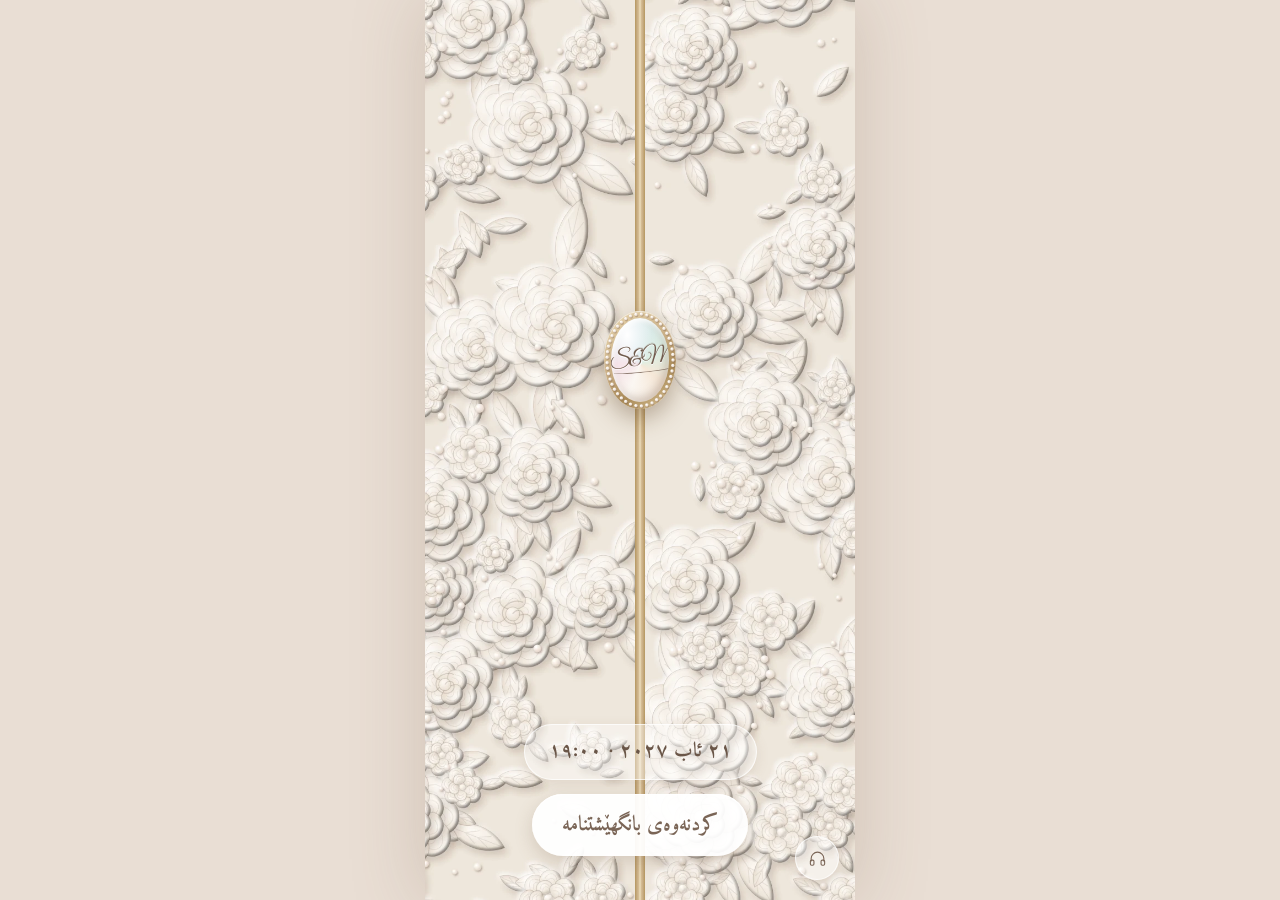
==== docs/index.html @ eb1f18f3 "Add docs/ build for GitHub Pages Co-Authored-By: Claude Sonnet 5.5 <noreply@anthropic.com> Claude-Se" ====
<!doctype html>
<html lang="ckb" dir="rtl">
<head>
<meta charset="utf-8">
<meta name="viewport" content="width=device-width, initial-scale=1, viewport-fit=cover">
<meta name="theme-color" content="#EFE7DC">
<meta name="robots" content="noindex">
<meta property="og:title" content="سیڤان و مەسوا">
<meta property="og:description" content="بانگهێشتنامەی ئاهەنگی هاوسەرگیری">
<meta property="og:type" content="website">
<title>Sivan and Mathwa Wedding</title>
<link rel="preload" href="fonts/amiri-700.woff2" as="font" type="font/woff2" crossorigin>
<link rel="preload" href="img/door-l.webp" as="image">
<link rel="stylesheet" href="style.css">
</head>
<body class="locked">

<!-- ===== Shared SVG defs ===== -->
<svg width="0" height="0" style="position:absolute" aria-hidden="true">
  <defs>
    <!-- Plaster / raised-fabric emboss -->
    <filter id="emboss" x="-12%" y="-12%" width="124%" height="124%" color-interpolation-filters="sRGB">
      <feGaussianBlur in="SourceAlpha" stdDeviation="1.7" result="b"/>
      <feDiffuseLighting in="b" surfaceScale="3" diffuseConstant="1.3" lighting-color="#fff" result="d0"><feDistantLight azimuth="225" elevation="50"/></feDiffuseLighting>
      <feComponentTransfer in="d0" result="d"><feFuncR type="linear" slope=".42" intercept=".6"/><feFuncG type="linear" slope=".42" intercept=".6"/><feFuncB type="linear" slope=".42" intercept=".6"/></feComponentTransfer>
      <feBlend in="SourceGraphic" in2="d" mode="multiply" result="shaded"/>
      <feComposite in="shaded" in2="SourceAlpha" operator="in" result="body"/>
      <feSpecularLighting in="b" surfaceScale="4" specularConstant=".55" specularExponent="28" lighting-color="#fff" result="s"><feDistantLight azimuth="225" elevation="42"/></feSpecularLighting>
      <feComposite in="s" in2="SourceAlpha" operator="in" result="spec"/>
      <feOffset in="SourceAlpha" dx="3" dy="4" result="o1"/><feGaussianBlur in="o1" stdDeviation="3.2" result="o2"/>
      <feFlood flood-color="#785A46" flood-opacity=".24"/><feComposite in2="o2" operator="in" result="shadow"/>
      <feOffset in="SourceAlpha" dx="-2.2" dy="-2.2" result="w1"/><feGaussianBlur in="w1" stdDeviation="2" result="w2"/>
      <feFlood flood-color="#fff" flood-opacity=".85"/><feComposite in2="w2" operator="in" result="glow"/>
      <feMerge><feMergeNode in="glow"/><feMergeNode in="shadow"/><feMergeNode in="body"/><feMergeNode in="spec"/></feMerge>
    </filter>
    <filter id="pshadow" x="-20%" y="-20%" width="140%" height="140%"><feDropShadow dx=".9" dy="1.2" stdDeviation=".9" flood-color="#785A46" flood-opacity=".4"/></filter>
    <radialGradient id="pearl" cx="34%" cy="30%" r="78%"><stop offset="0" stop-color="#fff"/><stop offset=".5" stop-color="#F3EAE1"/><stop offset="1" stop-color="#DCCDC0"/></radialGradient>
    <radialGradient id="petal" cx="38%" cy="30%" r="85%"><stop offset="0" stop-color="#FDFAF6"/><stop offset=".55" stop-color="#F1E9DE"/><stop offset="1" stop-color="#E3D6C8"/></radialGradient>
    <radialGradient id="face" cx="50%" cy="20%" r="90%"><stop offset="0" stop-color="#FBF7F1"/><stop offset="1" stop-color="#F2EADF"/></radialGradient>
  </defs>
</svg>

<!-- ===== Closed lace doors ===== -->
<div id="intro" class="intro" dir="ltr">
  <div class="door left"><img class="door-art" src="img/door-l.webp" alt=""></div>
  <div class="door right"><img class="door-art" src="img/door-r.webp" alt=""></div>
  <div class="intro-ui">
    <button id="seal" class="clasp" aria-label="کردنەوە" data-pearls="oval" data-inset="3" data-r="1.7" data-gap="5.6">
      <span class="clasp-face"><span class="sig" id="sig" dir="ltr"></span></span>
    </button>
    <div class="intro-bottom" dir="rtl">
      <div class="frost" id="introDate"></div>
      <button id="openInvite" class="white-pill"><span data-t="openInvite"></span></button>
    </div>
  </div>
</div>

<button id="muteBtn" class="ctl mute" aria-label="مۆسیقا">
  <svg viewBox="0 0 24 24" width="19" height="19" fill="none" stroke="currentColor" stroke-width="1.4" stroke-linecap="round" stroke-linejoin="round"><path d="M4 15v-3a8 8 0 0 1 16 0v3"/><rect x="3" y="14" width="4.5" height="6.5" rx="1.6"/><rect x="16.5" y="14" width="4.5" height="6.5" rx="1.6"/><path class="slash" d="M3 3l18 18"/></svg>
</button>

<!-- ===== Pages (tabs) ===== -->
<main class="phone" id="pages">

  <!-- 1 · Home -->
  <section class="page" data-page="home">
    <div class="stage">
      <div class="frame-bg" aria-hidden="true"></div>
      <div class="copy hero-copy">
        <p class="kicker seq" style="--i:0" data-t="heroKicker"></p>
        <h1 class="names">
          <span class="n n1" id="name1"></span>
          <em class="amp seq" style="--i:2">&amp;</em>
          <span class="n n2" id="name2"></span>
        </h1>
        <p class="hero-date seq" style="--i:3" id="heroDate"></p>
      </div>
      <img class="corner tl" src="img/corner-tl.webp" alt="" decoding="async">
      <img class="corner br" src="img/corner-br.webp" alt="" decoding="async">
    </div>
  </section>

  <!-- 2 · Date, time, countdown -->
  <section class="page" data-page="when">
    <div class="stage">
      <div class="frame-bg" aria-hidden="true"></div>
      <div class="copy">
        <h2 class="h seq" style="--i:0" data-t="whenTitle"></h2>
        <div class="badges seq" style="--i:1">
          <div class="badge" data-pearls="oval" data-inset="6" data-r="1.9" data-gap="8"><small id="bDayLbl"></small><b id="bDate"></b></div>
          <div class="badge" data-pearls="oval" data-inset="6" data-r="1.9" data-gap="8"><small data-t="time"></small><b id="bTime"></b></div>
        </div>
        <p class="accent seq" style="--i:2" data-t="countLine"></p>
        <div class="count seq" style="--i:3" dir="rtl">
          <div class="cell" data-pearls="oval" data-inset="6" data-r="1.7" data-gap="7.6"><b id="cd-d">٠٠</b><small data-t="days"></small></div>
          <div class="cell" data-pearls="oval" data-inset="6" data-r="1.7" data-gap="7.6"><b id="cd-h">٠٠</b><small data-t="hours"></small></div>
          <div class="cell" data-pearls="oval" data-inset="6" data-r="1.7" data-gap="7.6"><b id="cd-m">٠٠</b><small data-t="minutes"></small></div>
          <div class="cell" data-pearls="oval" data-inset="6" data-r="1.7" data-gap="7.6"><b id="cd-s">٠٠</b><small data-t="seconds"></small></div>
        </div>
      </div>
      <img class="corner tl" src="img/corner-tl.webp" alt="" decoding="async">
      <img class="corner br" src="img/corner-br.webp" alt="" decoding="async">
    </div>
  </section>

  <!-- 3 · Venue + map image -->
  <section class="page" data-page="where">
    <div class="stage">
      <div class="frame-bg" aria-hidden="true"></div>
      <div class="copy">
        <h2 class="h seq" style="--i:0" data-t="venueTitle"></h2>
        <div class="map seq" style="--i:1" id="map">
          <!-- Original map illustration (shown when no live Google map is configured) -->
          <svg class="map-art" viewBox="0 0 320 230" preserveAspectRatio="xMidYMid slice" aria-hidden="true">
            <rect width="320" height="230" fill="#EDE5D8"/>
            <path d="M-10 150C60 120 90 190 170 160S280 90 340 120V240H-10Z" fill="#D5E3E6"/>
            <path d="M-10 150C60 120 90 190 170 160S280 90 340 120" fill="none" stroke="#fff" stroke-width="3" opacity=".7"/>
            <rect x="20" y="18" width="70" height="44" rx="8" fill="#DCE3CD"/><rect x="214" y="22" width="84" height="52" rx="8" fill="#DCE3CD"/>
            <g fill="#E4D8C8"><rect x="104" y="16" width="38" height="30" rx="5"/><rect x="152" y="16" width="46" height="30" rx="5"/><rect x="104" y="62" width="38" height="34" rx="5"/><rect x="152" y="62" width="46" height="34" rx="5"/><rect x="20" y="76" width="70" height="30" rx="5"/><rect x="214" y="90" width="38" height="30" rx="5"/><rect x="262" y="90" width="36" height="30" rx="5"/></g>
            <g fill="none" stroke="#fff" stroke-linecap="round"><path d="M0 68H320M0 110H320" stroke-width="7"/><path d="M96 0V230M204 0V230" stroke-width="7"/><path d="M0 40H320M150 0V160" stroke-width="3.5"/></g>
            <path d="M0 110H320M96 0V230" fill="none" stroke="#C9AE85" stroke-width="1.2" stroke-dasharray="1 5" stroke-linecap="round"/>
            <g transform="translate(150 98)"><ellipse cx="0" cy="22" rx="11" ry="4" fill="#785A46" opacity=".25"/><path d="M0 22C-14 4 -18 -2 -18 -10A18 18 0 0 1 18 -10C18 -2 14 4 0 22Z" fill="#C9AE85"/><circle cx="0" cy="-10" r="8.5" fill="url(#pearl)"/></g>
          </svg>
          <iframe id="mapFrame" title="map" loading="lazy" referrerpolicy="no-referrer-when-downgrade" hidden></iframe>
          <a class="map-hit" id="mapHit" target="_blank" rel="noopener" aria-label="Google Maps"><span data-t="mapTap"></span></a>
        </div>
        <p class="venue-name seq" style="--i:2" id="vName"></p>
        <p class="accent seq" style="--i:2" id="vAddress"></p>
        <a id="directions" class="pill seq" style="--i:3" target="_blank" rel="noopener"><span data-t="directions"></span></a>
      </div>
      <img class="corner tl" src="img/corner-tl.webp" alt="" decoding="async">
      <img class="corner br" src="img/corner-br.webp" alt="" decoding="async">
    </div>
  </section>

  <!-- 4 · Program + ending -->
  <section class="page" data-page="thanks">
    <div class="stage">
      <div class="frame-bg" aria-hidden="true"></div>
      <div class="copy">
        <h2 class="h welcome seq" style="--i:0" data-t="welcomeTitle"></h2>
        <img class="orn seq" style="--i:1" src="img/orn.webp" alt="" decoding="async">
        <p class="accent seq" style="--i:2" id="footThanks"></p>
        <h2 class="names ending"><span class="n n1" id="fName1"></span><em class="amp seq" style="--i:3">&amp;</em><span class="n n2" id="fName2"></span></h2>
      </div>
      <img class="corner tl" src="img/corner-tl.webp" alt="" decoding="async">
      <img class="corner br" src="img/corner-br.webp" alt="" decoding="async">
    </div>
  </section>
</main>

<!-- ===== Tab bar + tap tip ===== -->
<div class="hint" id="hint" aria-hidden="true"><span data-t="tapHint"></span><i></i></div>
<nav class="tabs" id="tabs" aria-label="Pages">
  <button id="prevBtn" class="navbtn"><i aria-hidden="true"></i><span data-t="prev"></span></button>
  <button id="nextBtn" class="navbtn next"><span data-t="next"></span><i aria-hidden="true"></i></button>
</nav>

<script src="app.js"></script>
</body>
</html>
---- docs/style.css ----
/* Amiri (SIL OFL), subset to Arabic/Kurdish + basic Latin, shipped with the page so the font always loads */
@font-face{font-family:"Great Vibes";font-style:normal;font-weight:400;font-display:swap;src:url(fonts/greatvibes.woff2) format("woff2")}
@font-face{font-family:"Amiri";font-style:normal;font-weight:400;font-display:swap;src:url(fonts/amiri-400.woff2) format("woff2")}
@font-face{font-family:"Amiri";font-style:normal;font-weight:700;font-display:swap;src:url(fonts/amiri-700.woff2) format("woff2")}
/* =====================================================================
   Embossed lace + pearl invitation. Raised things share the paper colour;
   depth comes from paired light (top-left) / shadow (bottom-right).
   ===================================================================== */
:root{
  color-scheme:light;
  --bg:#F4ECE4; --door:#EFE7DC; --gold:#C9AE85; --ink:#7A6556;
  --hi:rgba(255,255,255,.95); --sh:rgba(120,90,70,.27);
  --raise:-5px -5px 12px var(--hi), 6px 7px 16px var(--sh);
  --raise-s:-3px -3px 7px var(--hi), 3px 4px 9px var(--sh);
  --press:inset 3px 3px 7px rgba(120,90,70,.2), inset -3px -3px 7px rgba(255,255,255,.9);
  --display:"Amiri","Noto Naskh Arabic",serif; --serif:"Amiri","Noto Naskh Arabic","Segoe UI",serif; --ease:cubic-bezier(.22,.8,.22,1);
  --col:430px; --sw:calc(min(100vw,var(--col)) - 40px); --cw:min(calc(var(--sw) * .52),206px);
  --grain:url("data:image/svg+xml;utf8,<svg xmlns='http://www.w3.org/2000/svg' width='240' height='240'><filter id='n'><feTurbulence type='fractalNoise' baseFrequency='.85' numOctaves='3' seed='7'/><feColorMatrix values='0 0 0 0 .4  0 0 0 0 .3  0 0 0 0 .22  0 0 0 .55 0'/></filter><rect width='100%' height='100%' filter='url(%23n)' opacity='.07'/></svg>");
}
*{box-sizing:border-box;margin:0;padding:0}
html{scroll-behavior:smooth;-webkit-text-size-adjust:100%}
body{font-family:var(--serif);font-weight:400;color:var(--ink);font-size:18px;line-height:1.7;background:#E9DED4;min-height:100svh;overflow-x:hidden}
body.locked{overflow:hidden;height:100svh}
button,input{font:inherit;color:inherit}
em{font-style:normal}

.phone{position:relative;width:100%;max-width:var(--col);margin:0 auto;overflow:hidden;
  background:radial-gradient(120% 50% at 50% 0%,rgba(255,255,255,.8),rgba(255,255,255,0) 70%),var(--grain),var(--bg);box-shadow:0 0 70px rgba(120,90,70,.22)}

/* ---------- Type (Kurdish Sorani, right-to-left: no letter-spacing, it would break the joined letters) ---------- */
.h{font-family:var(--display);font-weight:700;font-size:31px;text-align:center;text-shadow:0 1px 0 #fff;line-height:1.4}
.accent{font-family:var(--display);font-weight:400;font-size:26px;text-align:center;line-height:1.7;text-shadow:0 1px 0 #fff}
.kicker{font-family:var(--display);font-size:25px;font-weight:500;text-align:center;line-height:1.9;max-width:240px;text-shadow:0 1px 0 #fff}
.names{font-family:var(--display);font-weight:700;text-align:center;font-size:68px;line-height:1.25;text-shadow:0 1.5px 0 #fff,0 -1px 0 rgba(120,90,70,.14);display:flex;flex-direction:column;align-items:center}
.names .n{display:block}
.names .amp{display:block;font-family:var(--display);font-weight:400;font-size:44px;line-height:1;margin:2px 0;color:var(--gold)}
.names.ending{font-size:56px;line-height:1.2;margin-top:4px}.names.ending .amp{font-size:34px}
.hero-date{font-family:var(--display);font-size:27px;font-weight:500;text-align:center;text-shadow:0 1px 0 #fff}
small{font-size:17px;font-weight:400}

/* ---------- Buttons ---------- */
.pill{color:var(--ink);display:inline-flex;align-items:center;justify-content:center;padding:13px 36px;border-radius:40px;border:0;cursor:pointer;text-decoration:none;position:relative;
  background:var(--bg) linear-gradient(rgba(255,255,255,.55),rgba(255,255,255,0));box-shadow:var(--raise-s);font-size:21px;font-weight:700;transition:box-shadow .25s,transform .25s;-webkit-tap-highlight-color:transparent}
.pill::before{content:"";position:absolute;inset:4px;border-radius:40px;box-shadow:0 0 0 .6px rgba(201,174,133,.7);pointer-events:none}
.pill:active{box-shadow:var(--press);transform:translateY(1px)}
.white-pill{display:inline-flex;align-items:center;gap:8px;padding:13px 30px;border-radius:40px;border:0;cursor:pointer;text-decoration:none;color:var(--ink);
  background:rgba(255,255,255,.94);box-shadow:0 6px 18px rgba(120,90,70,.22),inset 0 1px 0 #fff;font-size:21px;font-weight:700;white-space:nowrap}

.ctl{position:fixed;z-index:60;width:44px;height:44px;border-radius:50%;cursor:pointer;display:grid;place-items:center;font-size:11px;letter-spacing:.1em;font-weight:500;color:var(--ink);
  background:rgba(255,255,255,.42);border:1px solid rgba(255,255,255,.7);box-shadow:0 4px 14px rgba(120,90,70,.18)}
.ctl:focus-visible,.pill:focus-visible,.white-pill:focus-visible,.clasp:focus-visible{outline:1.5px solid var(--gold);outline-offset:3px}
.mute{bottom:20px;right:max(16px,calc(50% - var(--col)/2 + 16px));transition:opacity .6s}
body.open .mute{bottom:auto;top:14px;right:auto;left:max(16px,calc(50% - var(--col)/2 + 16px))}
.ctl .slash{display:none}.ctl.muted .slash{display:block}

/* ---------- SCREEN 1: doors ---------- */
.intro{position:fixed;inset:0 auto 0 50%;transform:translateX(-50%);width:min(100vw,var(--col));z-index:50;perspective:1600px;overflow:hidden}
.door{position:absolute;top:0;bottom:0;width:50%;background:var(--grain),var(--door);transition:transform 1.4s cubic-bezier(.65,0,.35,1);will-change:transform;overflow:hidden}
.door.left{left:0;transform-origin:0 50%}.door.right{right:0;transform-origin:100% 50%}
.door-art{position:absolute;inset:0;width:100%;height:100%;display:block;object-fit:cover}
/* champagne-gold seam, 5px per door = 10px total, lighter highlight line at the very centre */
.door::after{content:"";position:absolute;top:0;bottom:0;width:5px;z-index:3}
.left::after{right:0;background:linear-gradient(90deg,#B5975F,#C9AE85 45%,#D8C198 80%,#F1E4C6)}
.right::after{left:0;background:linear-gradient(270deg,#B5975F,#C9AE85 45%,#D8C198 80%,#F1E4C6)}
.door::before{content:"";position:absolute;inset:0;z-index:2;pointer-events:none;background:radial-gradient(60% 45% at 50% 50%,rgba(239,231,220,.0),rgba(239,231,220,0))}
.intro-ui{position:absolute;inset:0;z-index:5;pointer-events:none}
.intro-ui>*{pointer-events:auto}
.clasp{position:absolute;left:50%;top:40%;width:72px;height:98px;margin:-49px 0 0 -36px;border:0;border-radius:50%;cursor:pointer;-webkit-tap-highlight-color:transparent;
  background:linear-gradient(145deg,#E9D7B0,#C9AE85 45%,#A98A58 70%,#E0CBA0);box-shadow:0 10px 22px rgba(90,60,30,.35),inset 0 1px 1px rgba(255,255,255,.7);animation:float 3.6s ease-in-out infinite}
.clasp .pearls{z-index:2}
.clasp-face{position:absolute;inset:7px;border-radius:50%;overflow:hidden;
  background:radial-gradient(ellipse at 28% 20%,#fff,rgba(255,255,255,0) 42%),conic-gradient(from 200deg at 50% 55%,#FBF7F2,#F3DDE4,#D9E8EE,#DDEFE3,#F6E8D8,#FBF7F2);
  box-shadow:inset 2px 3px 5px rgba(255,255,255,.95),inset -3px -4px 8px rgba(120,90,70,.3)}
.clasp-face::after{content:"";position:absolute;top:0;bottom:0;left:-100%;width:60%;background:linear-gradient(115deg,transparent,rgba(255,255,255,.8),transparent);transform:skewX(-20deg);animation:sheen 3.8s ease-in-out infinite}
/* signature monogram on the clasp */
.sig{position:absolute;left:50%;top:50%;z-index:1;font-family:"Great Vibes","Snell Roundhand",cursive;font-size:23px;line-height:1;color:#6F5A4C;white-space:nowrap;
  transform:translate(-50%,-56%) rotate(-8deg);text-shadow:0 1px 0 rgba(255,255,255,.95),0 -.5px 0 rgba(120,90,70,.25);letter-spacing:-.05em}
.sig::after{content:"";position:absolute;left:4%;right:0;bottom:-3px;height:5px;border-bottom:1.3px solid #6F5A4C;border-radius:50%;opacity:.75;transform:rotate(2deg)}
@keyframes sheen{0%,25%{transform:translateX(0) skewX(-20deg)}75%,100%{transform:translateX(430%) skewX(-20deg)}}
@keyframes float{50%{transform:translateY(-3px)}}
.clasp.go{animation:glow .75s ease-out forwards}
@keyframes glow{0%{box-shadow:0 0 0 0 rgba(255,255,255,.9),0 10px 22px rgba(90,60,30,.35)}45%{box-shadow:0 0 44px 22px rgba(255,250,240,.95),0 0 0 rgba(0,0,0,0);transform:scale(1.1);opacity:1}100%{box-shadow:0 0 60px 30px rgba(255,250,240,0);transform:scale(1.2);opacity:0}}
.intro-bottom{position:absolute;left:0;right:0;bottom:44px;display:flex;flex-direction:column;align-items:center;gap:14px;transition:opacity .5s}
.frost{padding:10px 24px;border-radius:40px;font-size:20px;font-weight:700;color:#6a5648;background:rgba(255,255,255,.4);border:1px solid rgba(255,255,255,.7);white-space:nowrap;box-shadow:0 4px 14px rgba(120,90,70,.12)}
body.open .intro-bottom{opacity:0}
body.open .door.left{transform:translate3d(-104%,0,-80px) rotateY(10deg)}
body.open .door.right{transform:translate3d(104%,0,-80px) rotateY(-10deg)}
body.open .intro{pointer-events:none;visibility:hidden;transition:visibility 0s 1.7s}

/* ---------- Pages (tabs) ---------- */
.phone{height:100svh;max-height:none;overflow:hidden}
.page{position:absolute;inset:0;padding:20px 20px 100px;opacity:0;visibility:hidden;pointer-events:none;
  transition:opacity .75s var(--ease),transform .9s var(--ease),visibility 0s .9s;will-change:transform,opacity}
.page[data-pos=before]{transform:translateX(46px) scale(.985)}
.page[data-pos=after]{transform:translateX(-46px) scale(.985)}
.page[data-pos=active]{opacity:1;visibility:visible;pointer-events:auto;transform:none;transition-delay:0s}
.stage{position:relative;height:100%}
.frame-bg{position:absolute;inset:0;background-size:100% 100%;background-repeat:no-repeat}
.copy{position:absolute;inset:0;display:flex;flex-direction:column;align-items:center;justify-content:center;gap:16px;padding:104px 30px 56px}
.hero-copy{gap:20px;padding-bottom:70px}
.corner{position:absolute;pointer-events:none;z-index:4;width:calc(var(--cw) * 1.2308);height:auto}
.corner.tl{left:calc(-22px - var(--cw) * .1154);top:calc(-20px - var(--cw) * .1154)}.corner.br{right:calc(-22px - var(--cw) * .1154);bottom:calc(-20px - var(--cw) * .1154)}

/* Items fade/rise in one by one each time a page is shown; the names fly in from OPPOSITE sides */
.seq{opacity:0}
body.open [data-pos=active] .seq{animation:rise 1.1s var(--ease) both;animation-delay:calc(var(--d,.25s) + var(--i) * .5s)}
@keyframes rise{from{opacity:0;transform:translateY(16px)}to{opacity:1;transform:none}}
.n{opacity:0}
body.open [data-pos=active] .n1{animation:fromLeft 1.7s var(--ease) both;animation-delay:var(--d,.25s)}
body.open [data-pos=active] .n2{animation:fromRight 1.7s var(--ease) both;animation-delay:var(--d,.25s)}
@keyframes fromLeft{0%{opacity:0;transform:translateX(-130px)}60%{opacity:1}100%{opacity:1;transform:none}}
@keyframes fromRight{0%{opacity:0;transform:translateX(130px)}60%{opacity:1}100%{opacity:1;transform:none}}
body.open [data-pos=active] .amp.seq{animation-name:pop;animation-duration:1.2s}
@keyframes pop{0%{opacity:0;transform:scale(.3) rotate(-20deg)}70%{opacity:1;transform:scale(1.15)}100%{opacity:1;transform:none}}

/* ---------- Content ---------- */
.badges{display:flex;gap:14px;justify-content:center}
.badge{position:relative;display:flex;flex-direction:column;align-items:center;justify-content:center;gap:0;height:84px;padding:0 24px;min-width:100px;border-radius:50%;background:var(--bg);box-shadow:var(--raise-s)}
.badge:first-child{min-width:150px}
.badge small{font-size:17px;line-height:1.3}.badge b{font-family:var(--display);font-weight:700;font-size:27px;white-space:nowrap;line-height:1.4}
.count{display:grid;grid-template-columns:repeat(4,1fr);gap:9px;width:100%}
.cell{position:relative;aspect-ratio:3/4;display:flex;flex-direction:column;align-items:center;justify-content:center;gap:2px;border-radius:50%;background:var(--bg);box-shadow:var(--raise-s)}
.cell b{font-family:var(--display);font-weight:700;font-size:28px;line-height:1.2;font-variant-numeric:tabular-nums}
.cell small{font-size:15px;line-height:1.2}
.venue-name{font-family:var(--display);font-size:32px;font-weight:700;line-height:1.4}
.pill{margin-top:4px}

/* map image */
.map{position:relative;width:100%;aspect-ratio:16/11;border-radius:22px;overflow:hidden;box-shadow:var(--press);padding:6px;background:var(--bg)}
.map-art,.map iframe{position:absolute;inset:6px;width:calc(100% - 12px);height:calc(100% - 12px);border:0;border-radius:17px;display:block}
.map-hit{position:absolute;inset:6px;border-radius:17px;display:flex;align-items:flex-end;justify-content:center;text-decoration:none;color:var(--ink);-webkit-tap-highlight-color:transparent}
.map-hit span{margin-bottom:8px;padding:2px 14px;font-size:16px;border-radius:20px;background:rgba(255,255,255,.88);box-shadow:0 2px 8px rgba(120,90,70,.2)}

.orn{width:192px;height:auto;margin-block:-11px}

/* ---------- Tab bar + tap tip ---------- */
.tabs{position:fixed;z-index:55;left:50%;bottom:18px;transform:translate(-50%,30px);display:flex;gap:4px;padding:6px;border-radius:40px;background:var(--bg);box-shadow:var(--raise);opacity:0;pointer-events:none;
  transition:opacity .9s var(--ease) 1.6s,transform .9s var(--ease) 1.6s;max-width:calc(100vw - 24px)}
body.open .tabs{opacity:1;transform:translateX(-50%);pointer-events:auto}
.tabs button{font-family:var(--display);position:relative;border:0;background:transparent;cursor:pointer;padding:9px 26px;border-radius:30px;font-size:25px;font-weight:700;color:var(--ink);white-space:nowrap;display:inline-flex;align-items:center;gap:10px;-webkit-tap-highlight-color:transparent;transition:box-shadow .3s}
.tabs button:active{box-shadow:var(--press)}
.tabs button[hidden]{display:none}
.tabs button i{display:block;width:9px;height:9px;border:solid var(--gold);border-width:2px 2px 0 0;border-radius:1px}
.tabs #nextBtn i{transform:rotate(-135deg)}
.tabs #prevBtn i{transform:rotate(45deg)}
.tabs button:focus-visible{outline:1.5px solid var(--gold);outline-offset:2px}
/* the next button pulses so the guest sees what to tap */
.tabs button.next::after{content:"";position:absolute;inset:0;border-radius:30px;border:2px solid rgba(201,174,133,.85);animation:ping 1.9s ease-out infinite;pointer-events:none}
@keyframes ping{0%{transform:scale(1);opacity:.9}100%{transform:scale(1.35,1.7);opacity:0}}
.hint{position:fixed;z-index:56;bottom:78px;left:50%;transform:translateX(-50%);padding:8px 18px;border-radius:24px;background:rgba(255,255,255,.96);font-size:19px;font-weight:700;white-space:nowrap;
  box-shadow:0 6px 18px rgba(120,90,70,.22);opacity:0;pointer-events:none;transition:opacity .6s,left .6s var(--ease);animation:hintbob 1.8s ease-in-out infinite}
.hint i{position:absolute;left:50%;bottom:-6px;width:12px;height:12px;margin-left:-6px;background:rgba(255,255,255,.96);transform:rotate(45deg)}
.hint.show{opacity:1}
@keyframes hintbob{50%{translate:0 -6px}}

.pearls{position:absolute;left:0;top:0;pointer-events:none;overflow:visible}
@media (prefers-reduced-motion:reduce){*{animation:none!important;transition-duration:.01s!important}.seq,.n{opacity:1}}

.welcome{font-size:42px}


body.done .intro{display:none}
.page.warm{visibility:visible;opacity:.01;transition:none}
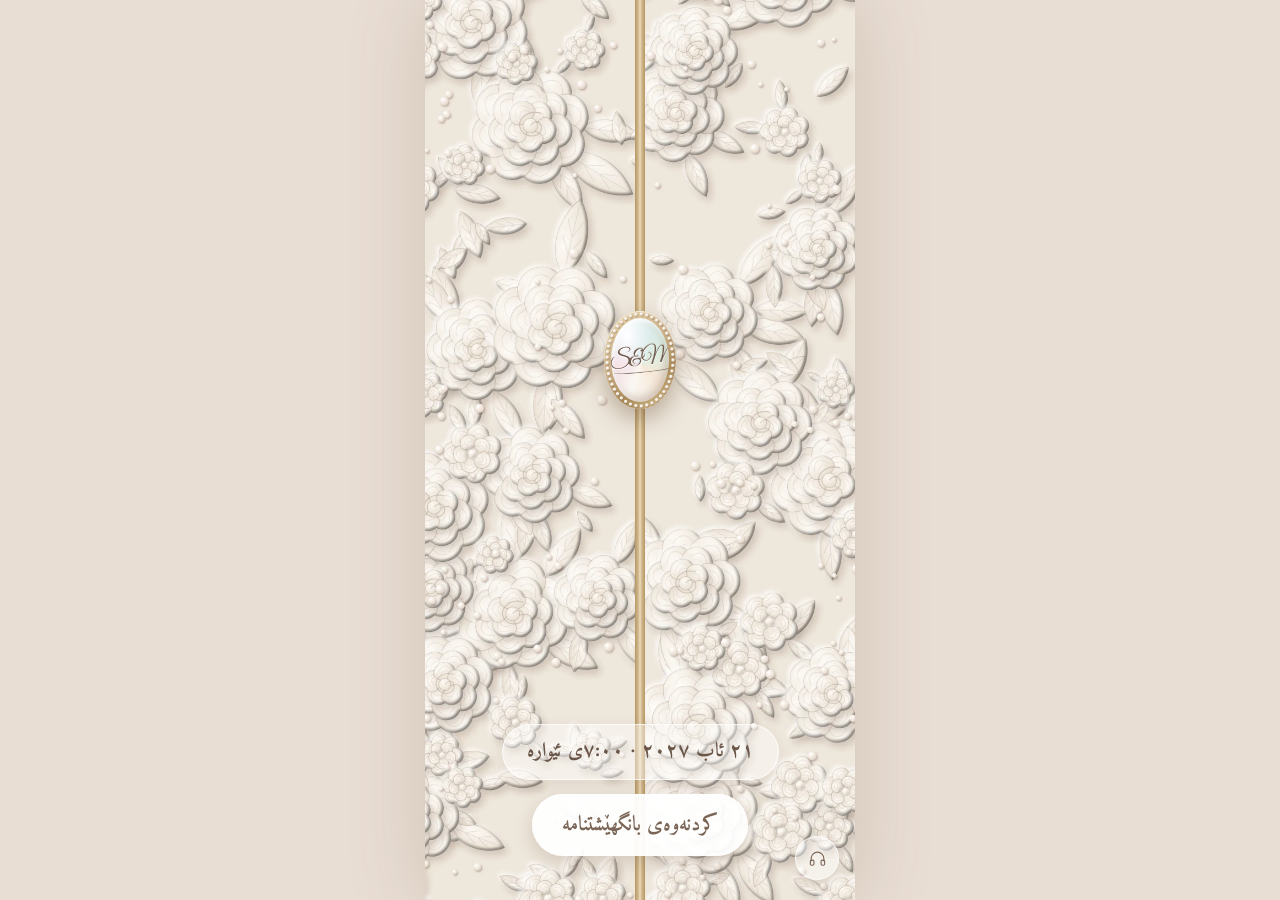
==== commit 1a4f012b: "Keep lace design; adopt save-the-date template, text and YouTube music; drop the illustrated card Co" ====
--- a/docs/index.html
+++ b/docs/index.html
@@ -67,13 +67,15 @@
     <div class="stage">
       <div class="frame-bg" aria-hidden="true"></div>
       <div class="copy hero-copy">
-        <p class="kicker seq" style="--i:0" data-t="heroKicker"></p>
+        <p class="std seq" style="--i:0">SAVE THE DATE</p>
+        <h2 class="invite seq" style="--i:1" data-t="invite"></h2>
+        <p class="occ seq" style="--i:2" data-t="occasion"></p>
         <h1 class="names">
           <span class="n n1" id="name1"></span>
-          <em class="amp seq" style="--i:2">&amp;</em>
+          <em class="amp seq" style="--i:3">&amp;</em>
           <span class="n n2" id="name2"></span>
         </h1>
-        <p class="hero-date seq" style="--i:3" id="heroDate"></p>
+        <p class="hero-date seq" style="--i:4" id="heroDate"></p>
       </div>
       <img class="corner tl" src="img/corner-tl.webp" alt="" decoding="async">
       <img class="corner br" src="img/corner-br.webp" alt="" decoding="async">
@@ -86,10 +88,11 @@
       <div class="frame-bg" aria-hidden="true"></div>
       <div class="copy">
         <h2 class="h seq" style="--i:0" data-t="whenTitle"></h2>
-        <div class="badges seq" style="--i:1">
-          <div class="badge" data-pearls="oval" data-inset="6" data-r="1.9" data-gap="8"><small id="bDayLbl"></small><b id="bDate"></b></div>
-          <div class="badge" data-pearls="oval" data-inset="6" data-r="1.9" data-gap="8"><small data-t="time"></small><b id="bTime"></b></div>
-        </div>
+        <ul class="trio seq" style="--i:1">
+          <li><span class="ico" data-pearls="oval" data-inset="5" data-r="1.6" data-gap="7"><svg viewBox="0 0 32 32" fill="none" stroke="currentColor" stroke-width="1.6" stroke-linecap="round" stroke-linejoin="round"><rect x="5" y="7" width="22" height="20" rx="3"/><path d="M5 13h22M11 4v6M21 4v6"/><circle cx="12" cy="19" r="1" fill="currentColor"/><circle cx="16" cy="19" r="1" fill="currentColor"/><circle cx="20" cy="19" r="1" fill="currentColor"/></svg></span><p id="iDate"></p></li>
+          <li><span class="ico" data-pearls="oval" data-inset="5" data-r="1.6" data-gap="7"><svg viewBox="0 0 32 32" fill="none" stroke="currentColor" stroke-width="1.6" stroke-linecap="round" stroke-linejoin="round"><path d="M16 29s9-8.2 9-15a9 9 0 0 0-18 0c0 6.8 9 15 9 15z"/><circle cx="16" cy="14" r="3.4"/></svg></span><p id="iPlace"></p></li>
+          <li><span class="ico" data-pearls="oval" data-inset="5" data-r="1.6" data-gap="7"><svg viewBox="0 0 32 32" fill="none" stroke="currentColor" stroke-width="1.6" stroke-linecap="round" stroke-linejoin="round"><circle cx="16" cy="16" r="12"/><path d="M16 9v7l5 3"/></svg></span><p id="iTime"></p></li>
+        </ul>
         <p class="accent seq" style="--i:2" data-t="countLine"></p>
         <div class="count seq" style="--i:3" dir="rtl">
           <div class="cell" data-pearls="oval" data-inset="6" data-r="1.7" data-gap="7.6"><b id="cd-d">٠٠</b><small data-t="days"></small></div>
--- a/docs/style.css
+++ b/docs/style.css
@@ -161,3 +161,15 @@
 
 body.done .intro{display:none}
 .page.warm{visibility:visible;opacity:.01;transition:none}
+
+/* template from the save-the-date card: small spaced title, gold calligraphy, three icon columns */
+.std{font-family:var(--display);font-size:13px;letter-spacing:.38em;padding-left:.38em;font-weight:700;text-align:center;text-shadow:0 1px 0 #fff}
+.invite{font-family:var(--display);font-size:58px;line-height:1.15;font-weight:700;text-align:center;margin-top:-4px;
+  background:linear-gradient(180deg,#E9CB7C,#C9AE85 50%,#A98A58);-webkit-background-clip:text;background-clip:text;color:transparent;filter:drop-shadow(0 1.5px 0 rgba(255,255,255,.9))}
+.occ{font-family:var(--display);font-size:25px;text-align:center;line-height:1.3;text-shadow:0 1px 0 #fff}
+.hero-copy{gap:10px}
+.trio{list-style:none;display:grid;grid-template-columns:repeat(3,1fr);gap:2px;width:100%;text-align:center}
+.trio li{display:flex;flex-direction:column;align-items:center;gap:10px}
+.ico{position:relative;width:62px;height:62px;border-radius:50%;display:grid;place-items:center;background:var(--bg);box-shadow:var(--raise-s);color:#7A6556}
+.ico > svg:not(.pearls){width:28px;height:28px}
+.trio p{font-family:var(--display);font-size:17px;line-height:1.35;font-weight:700;white-space:pre-line}
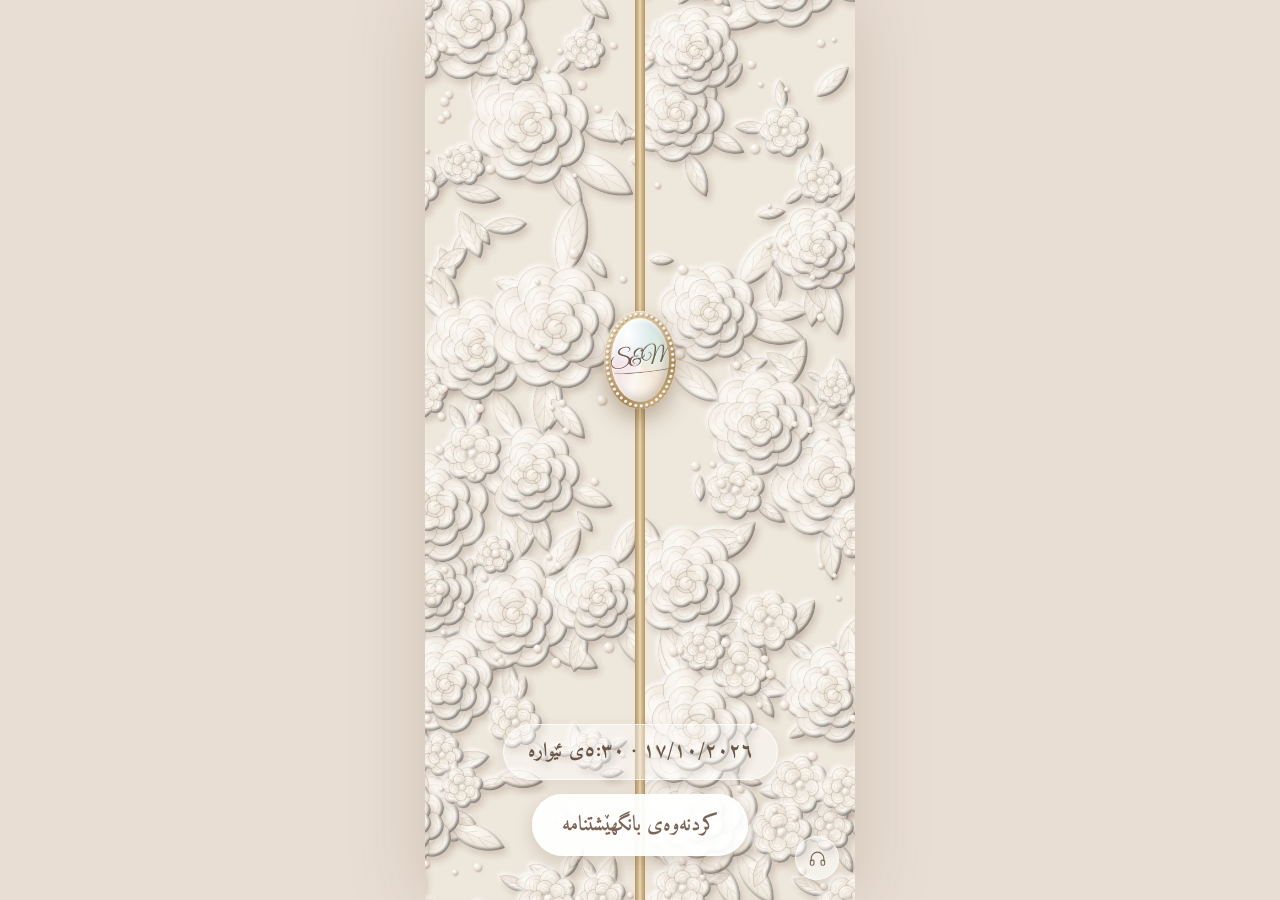
==== commit 38b9fa98: "Sync user edits (Sivan & Maswa engagement, Royal Villa, poem page); fix poem layout, map fallback Co" ====
--- a/docs/index.html
+++ b/docs/index.html
@@ -5,10 +5,10 @@
 <meta name="viewport" content="width=device-width, initial-scale=1, viewport-fit=cover">
 <meta name="theme-color" content="#EFE7DC">
 <meta name="robots" content="noindex">
-<meta property="og:title" content="سیڤان و مەسوا">
-<meta property="og:description" content="بانگهێشتنامەی ئاهەنگی هاوسەرگیری">
+<meta property="og:title" content="Sivan &amp; Maswa">
+<meta property="og:description" content="We would be delighted to have you join us at our engagement celebration">
 <meta property="og:type" content="website">
-<title>Sivan and Mathwa Wedding</title>
+<title>Sivan &amp; Maswa</title>
 <link rel="preload" href="fonts/amiri-700.woff2" as="font" type="font/woff2" crossorigin>
 <link rel="preload" href="img/door-l.webp" as="image">
 <link rel="stylesheet" href="style.css">
@@ -69,7 +69,7 @@
       <div class="copy hero-copy">
         <p class="std seq" style="--i:0">SAVE THE DATE</p>
         <h2 class="invite seq" style="--i:1" data-t="invite"></h2>
-        <p class="occ seq" style="--i:2" data-t="occasion"></p>
+        <p class="occ seq" style="--i:2" data-t="joinLine"></p>
         <h1 class="names">
           <span class="n n1" id="name1"></span>
           <em class="amp seq" style="--i:3">&amp;</em>
@@ -82,7 +82,22 @@
     </div>
   </section>
 
-  <!-- 2 · Date, time, countdown -->
+  <!-- 2 · Program + ending -->
+  <section class="page" data-page="thanks">
+    <div class="stage">
+      <div class="frame-bg" aria-hidden="true"></div>
+      <div class="copy">
+        <p class="poem seq" style="--i:0">بە ناوی خودای گەورە و بە دڵێکی پڕ لە خۆشی،<br>بەخێربێن بۆ شەوه تایبەتەکەمان</p>
+        <img class="orn seq" style="--i:1" src="img/orn.webp" alt="" decoding="async">
+        <p class="poem seq" style="--i:2">ئەمڕۆ چیرۆکێکی نوێ دەست پێدەکات؛<br>چیرۆکی دوو دڵ کە بە خۆشەویستی بەیەک گەیشتوون<br>لەگەڵ ئێوە، خۆشییەکەمان تەواوتره،<br>وە بوونتان لەم شەوەدا<br>جوانترین بەشە لە یادەوەرییەکەمان.</p>
+        <p class="poem seq" style="--i:3">بەخێربێن بۆ دەستپێکی<br>چیرۆکی «هەمیشەمان». 🩵</p>
+      </div>
+      <img class="corner tl" src="img/corner-tl.webp" alt="" decoding="async">
+      <img class="corner br" src="img/corner-br.webp" alt="" decoding="async">
+    </div>
+  </section>
+
+  <!-- 3 · Date, time, countdown -->
   <section class="page" data-page="when">
     <div class="stage">
       <div class="frame-bg" aria-hidden="true"></div>
@@ -106,7 +121,7 @@
     </div>
   </section>
 
-  <!-- 3 · Venue + map image -->
+  <!-- 4 · Venue + map image -->
   <section class="page" data-page="where">
     <div class="stage">
       <div class="frame-bg" aria-hidden="true"></div>
@@ -136,20 +151,6 @@
     </div>
   </section>
 
-  <!-- 4 · Program + ending -->
-  <section class="page" data-page="thanks">
-    <div class="stage">
-      <div class="frame-bg" aria-hidden="true"></div>
-      <div class="copy">
-        <h2 class="h welcome seq" style="--i:0" data-t="welcomeTitle"></h2>
-        <img class="orn seq" style="--i:1" src="img/orn.webp" alt="" decoding="async">
-        <p class="accent seq" style="--i:2" id="footThanks"></p>
-        <h2 class="names ending"><span class="n n1" id="fName1"></span><em class="amp seq" style="--i:3">&amp;</em><span class="n n2" id="fName2"></span></h2>
-      </div>
-      <img class="corner tl" src="img/corner-tl.webp" alt="" decoding="async">
-      <img class="corner br" src="img/corner-br.webp" alt="" decoding="async">
-    </div>
-  </section>
 </main>
 
 <!-- ===== Tab bar + tap tip ===== -->
--- a/docs/style.css
+++ b/docs/style.css
@@ -13,7 +13,7 @@
   --raise:-5px -5px 12px var(--hi), 6px 7px 16px var(--sh);
   --raise-s:-3px -3px 7px var(--hi), 3px 4px 9px var(--sh);
   --press:inset 3px 3px 7px rgba(120,90,70,.2), inset -3px -3px 7px rgba(255,255,255,.9);
-  --display:"Amiri","Noto Naskh Arabic",serif; --serif:"Amiri","Noto Naskh Arabic","Segoe UI",serif; --ease:cubic-bezier(.22,.8,.22,1);
+  --script:"Great Vibes","Snell Roundhand","Apple Chancery",cursive; --sans:"Helvetica Neue",Helvetica,Arial,"Segoe UI",sans-serif; --display:"Amiri","Noto Naskh Arabic",serif; --serif:"Amiri","Noto Naskh Arabic","Segoe UI",serif; --ease:cubic-bezier(.22,.8,.22,1);
   --col:430px; --sw:calc(min(100vw,var(--col)) - 40px); --cw:min(calc(var(--sw) * .52),206px);
   --grain:url("data:image/svg+xml;utf8,<svg xmlns='http://www.w3.org/2000/svg' width='240' height='240'><filter id='n'><feTurbulence type='fractalNoise' baseFrequency='.85' numOctaves='3' seed='7'/><feColorMatrix values='0 0 0 0 .4  0 0 0 0 .3  0 0 0 0 .22  0 0 0 .55 0'/></filter><rect width='100%' height='100%' filter='url(%23n)' opacity='.07'/></svg>");
 }
@@ -31,9 +31,9 @@
 .h{font-family:var(--display);font-weight:700;font-size:31px;text-align:center;text-shadow:0 1px 0 #fff;line-height:1.4}
 .accent{font-family:var(--display);font-weight:400;font-size:26px;text-align:center;line-height:1.7;text-shadow:0 1px 0 #fff}
 .kicker{font-family:var(--display);font-size:25px;font-weight:500;text-align:center;line-height:1.9;max-width:240px;text-shadow:0 1px 0 #fff}
-.names{font-family:var(--display);font-weight:700;text-align:center;font-size:68px;line-height:1.25;text-shadow:0 1.5px 0 #fff,0 -1px 0 rgba(120,90,70,.14);display:flex;flex-direction:column;align-items:center}
+.names{font-family:var(--script);font-style:normal;font-weight:400;letter-spacing:0;text-align:center;font-size:68px;line-height:1.25;text-shadow:0 1.5px 0 #fff,0 -1px 0 rgba(120,90,70,.14);display:flex;flex-direction:column;align-items:center}
 .names .n{display:block}
-.names .amp{display:block;font-family:var(--display);font-weight:400;font-size:44px;line-height:1;margin:2px 0;color:var(--gold)}
+.names .amp{display:block;font-family:var(--script);font-weight:400;font-style:normal;font-size:44px;line-height:1;margin:2px 0;color:var(--gold)}
 .names.ending{font-size:56px;line-height:1.2;margin-top:4px}.names.ending .amp{font-size:34px}
 .hero-date{font-family:var(--display);font-size:27px;font-weight:500;text-align:center;text-shadow:0 1px 0 #fff}
 small{font-size:17px;font-weight:400}
@@ -173,3 +173,6 @@
 .ico{position:relative;width:62px;height:62px;border-radius:50%;display:grid;place-items:center;background:var(--bg);box-shadow:var(--raise-s);color:#7A6556}
 .ico > svg:not(.pearls){width:28px;height:28px}
 .trio p{font-family:var(--display);font-size:17px;line-height:1.35;font-weight:700;white-space:pre-line}
+
+.poem{font-family:var(--display);font-size:18.5px;line-height:1.7;text-align:center;text-shadow:0 1px 0 #fff;max-width:272px}
+[data-page=thanks] .copy{padding-top:150px;gap:12px}
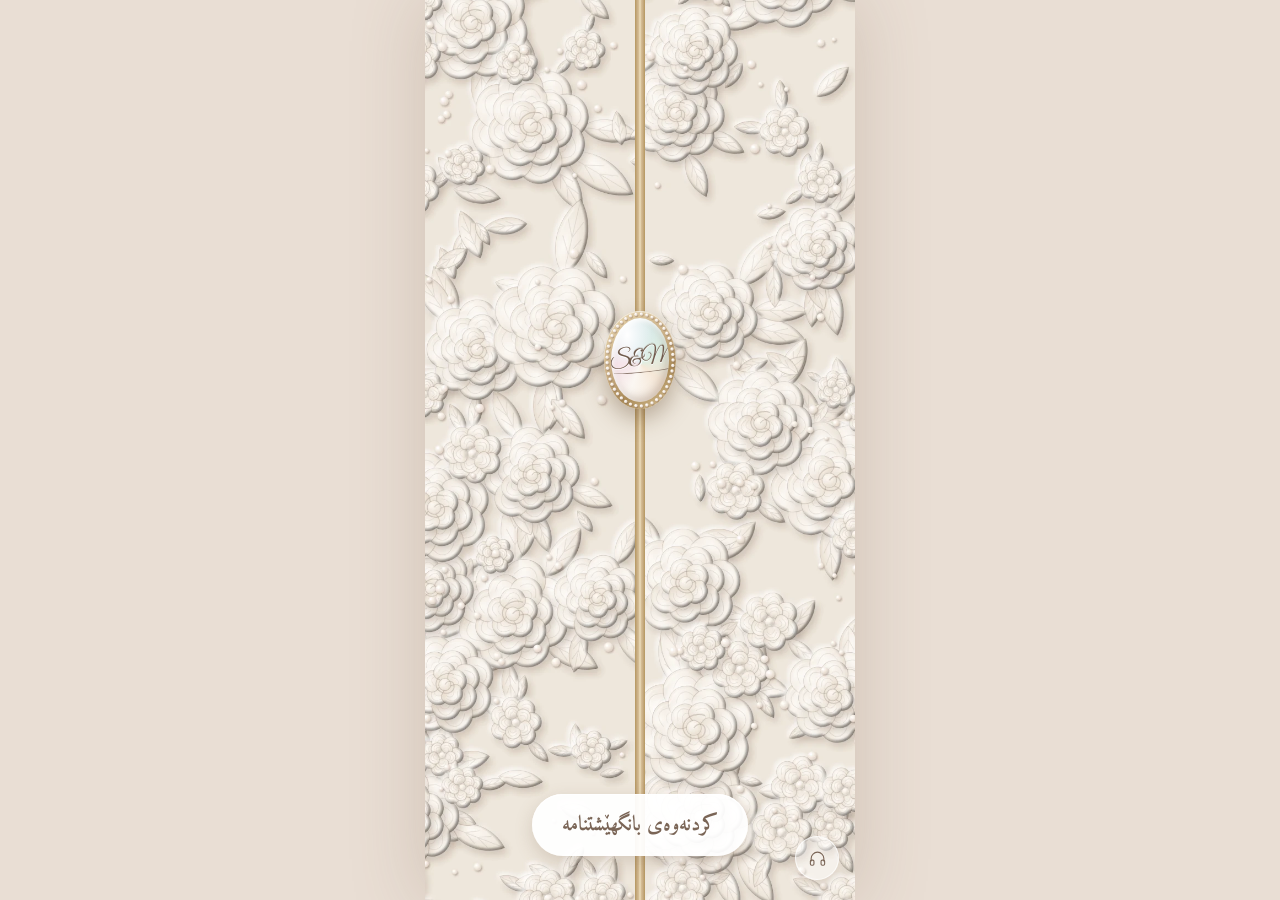
==== commit 805054f1: "Mobile fit for short browser screens, remove circled items, music prepared on load, GitHub to Fireba" ====
--- a/docs/index.html
+++ b/docs/index.html
@@ -4,6 +4,7 @@
 <meta charset="utf-8">
 <meta name="viewport" content="width=device-width, initial-scale=1, viewport-fit=cover">
 <meta name="theme-color" content="#EFE7DC">
+<meta name="format-detection" content="telephone=no">
 <meta name="robots" content="noindex">
 <meta property="og:title" content="Sivan &amp; Maswa">
 <meta property="og:description" content="We would be delighted to have you join us at our engagement celebration">
@@ -49,7 +50,6 @@
       <span class="clasp-face"><span class="sig" id="sig" dir="ltr"></span></span>
     </button>
     <div class="intro-bottom" dir="rtl">
-      <div class="frost" id="introDate"></div>
       <button id="openInvite" class="white-pill"><span data-t="openInvite"></span></button>
     </div>
   </div>
@@ -67,7 +67,6 @@
     <div class="stage">
       <div class="frame-bg" aria-hidden="true"></div>
       <div class="copy hero-copy">
-        <p class="std seq" style="--i:0">SAVE THE DATE</p>
         <h2 class="invite seq" style="--i:1" data-t="invite"></h2>
         <p class="occ seq" style="--i:2" data-t="joinLine"></p>
         <h1 class="names">
@@ -75,7 +74,6 @@
           <em class="amp seq" style="--i:3">&amp;</em>
           <span class="n n2" id="name2"></span>
         </h1>
-        <p class="hero-date seq" style="--i:4" id="heroDate"></p>
       </div>
       <img class="corner tl" src="img/corner-tl.webp" alt="" decoding="async">
       <img class="corner br" src="img/corner-br.webp" alt="" decoding="async">
@@ -90,7 +88,7 @@
         <p class="poem seq" style="--i:0">بە ناوی خودای گەورە و بە دڵێکی پڕ لە خۆشی،<br>بەخێربێن بۆ شەوه تایبەتەکەمان</p>
         <img class="orn seq" style="--i:1" src="img/orn.webp" alt="" decoding="async">
         <p class="poem seq" style="--i:2">ئەمڕۆ چیرۆکێکی نوێ دەست پێدەکات؛<br>چیرۆکی دوو دڵ کە بە خۆشەویستی بەیەک گەیشتوون<br>لەگەڵ ئێوە، خۆشییەکەمان تەواوتره،<br>وە بوونتان لەم شەوەدا<br>جوانترین بەشە لە یادەوەرییەکەمان.</p>
-        <p class="poem seq" style="--i:3">بەخێربێن بۆ دەستپێکی<br>چیرۆکی «هەمیشەمان». 🩵</p>
+        <p class="poem seq" style="--i:3">بەخێربێن بۆ دەستپێکی<br>چیرۆکی «هەمیشەمان».</p>
       </div>
       <img class="corner tl" src="img/corner-tl.webp" alt="" decoding="async">
       <img class="corner br" src="img/corner-br.webp" alt="" decoding="async">
--- a/docs/style.css
+++ b/docs/style.css
@@ -14,12 +14,13 @@
   --raise-s:-3px -3px 7px var(--hi), 3px 4px 9px var(--sh);
   --press:inset 3px 3px 7px rgba(120,90,70,.2), inset -3px -3px 7px rgba(255,255,255,.9);
   --script:"Great Vibes","Snell Roundhand","Apple Chancery",cursive; --sans:"Helvetica Neue",Helvetica,Arial,"Segoe UI",sans-serif; --display:"Amiri","Noto Naskh Arabic",serif; --serif:"Amiri","Noto Naskh Arabic","Segoe UI",serif; --ease:cubic-bezier(.22,.8,.22,1);
-  --col:430px; --sw:calc(min(100vw,var(--col)) - 40px); --cw:min(calc(var(--sw) * .52),206px);
+  --col:430px; --u:min(1px,.1185svh,.2564vw); --sw:calc(min(100vw,var(--col)) - 40px); --cw:min(calc(var(--sw) * .52),206px,calc(var(--u) * 206));
   --grain:url("data:image/svg+xml;utf8,<svg xmlns='http://www.w3.org/2000/svg' width='240' height='240'><filter id='n'><feTurbulence type='fractalNoise' baseFrequency='.85' numOctaves='3' seed='7'/><feColorMatrix values='0 0 0 0 .4  0 0 0 0 .3  0 0 0 0 .22  0 0 0 .55 0'/></filter><rect width='100%' height='100%' filter='url(%23n)' opacity='.07'/></svg>");
 }
 *{box-sizing:border-box;margin:0;padding:0}
 html{scroll-behavior:smooth;-webkit-text-size-adjust:100%}
 body{font-family:var(--serif);font-weight:400;color:var(--ink);font-size:18px;line-height:1.7;background:#E9DED4;min-height:100svh;overflow-x:hidden}
+@media (max-width:600px){body{background:#F4ECE4}}
 body.locked{overflow:hidden;height:100svh}
 button,input{font:inherit;color:inherit}
 em{font-style:normal}
@@ -89,15 +90,17 @@
 
 /* ---------- Pages (tabs) ---------- */
 .phone{height:100svh;max-height:none;overflow:hidden}
-.page{position:absolute;inset:0;padding:20px 20px 100px;opacity:0;visibility:hidden;pointer-events:none;
+.page{position:absolute;inset:0;padding:20px 20px calc(100px + env(safe-area-inset-bottom,0px));opacity:0;visibility:hidden;pointer-events:none;
   transition:opacity .75s var(--ease),transform .9s var(--ease),visibility 0s .9s;will-change:transform,opacity}
 .page[data-pos=before]{transform:translateX(46px) scale(.985)}
 .page[data-pos=after]{transform:translateX(-46px) scale(.985)}
 .page[data-pos=active]{opacity:1;visibility:visible;pointer-events:auto;transform:none;transition-delay:0s}
 .stage{position:relative;height:100%}
 .frame-bg{position:absolute;inset:0;background-size:100% 100%;background-repeat:no-repeat}
-.copy{position:absolute;inset:0;display:flex;flex-direction:column;align-items:center;justify-content:center;gap:16px;padding:104px 30px 56px}
-.hero-copy{gap:20px;padding-bottom:70px}
+.copy{position:absolute;inset:0;display:flex;flex-direction:column;align-items:center;justify-content:center;gap:16px;padding:calc(var(--u) * 128) 30px calc(var(--u) * 86)}
+/* every page measures its content and shrinks it (zoom) when the screen is too short, so nothing leaves the frame */
+.fit{display:flex;flex-direction:column;align-items:center;gap:inherit;width:100%}
+.hero-copy{gap:20px;padding-top:calc(var(--u) * 100);padding-bottom:calc(var(--u) * 70)}
 .corner{position:absolute;pointer-events:none;z-index:4;width:calc(var(--cw) * 1.2308);height:auto}
 .corner.tl{left:calc(-22px - var(--cw) * .1154);top:calc(-20px - var(--cw) * .1154)}.corner.br{right:calc(-22px - var(--cw) * .1154);bottom:calc(-20px - var(--cw) * .1154)}
 
@@ -126,7 +129,7 @@
 .pill{margin-top:4px}
 
 /* map image */
-.map{position:relative;width:100%;aspect-ratio:16/11;border-radius:22px;overflow:hidden;box-shadow:var(--press);padding:6px;background:var(--bg)}
+.map{position:relative;width:100%;aspect-ratio:16/10;border-radius:22px;overflow:hidden;box-shadow:var(--press);padding:6px;background:var(--bg)}
 .map-art,.map iframe{position:absolute;inset:6px;width:calc(100% - 12px);height:calc(100% - 12px);border:0;border-radius:17px;display:block}
 .map-hit{position:absolute;inset:6px;border-radius:17px;display:flex;align-items:flex-end;justify-content:center;text-decoration:none;color:var(--ink);-webkit-tap-highlight-color:transparent}
 .map-hit span{margin-bottom:8px;padding:2px 14px;font-size:16px;border-radius:20px;background:rgba(255,255,255,.88);box-shadow:0 2px 8px rgba(120,90,70,.2)}
@@ -134,7 +137,7 @@
 .orn{width:192px;height:auto;margin-block:-11px}
 
 /* ---------- Tab bar + tap tip ---------- */
-.tabs{position:fixed;z-index:55;left:50%;bottom:18px;transform:translate(-50%,30px);display:flex;gap:4px;padding:6px;border-radius:40px;background:var(--bg);box-shadow:var(--raise);opacity:0;pointer-events:none;
+.tabs{position:fixed;z-index:55;left:50%;bottom:calc(18px + env(safe-area-inset-bottom,0px));transform:translate(-50%,30px);display:flex;gap:4px;padding:6px;border-radius:40px;background:var(--bg);box-shadow:var(--raise);opacity:0;pointer-events:none;
   transition:opacity .9s var(--ease) 1.6s,transform .9s var(--ease) 1.6s;max-width:calc(100vw - 24px)}
 body.open .tabs{opacity:1;transform:translateX(-50%);pointer-events:auto}
 .tabs button{font-family:var(--display);position:relative;border:0;background:transparent;cursor:pointer;padding:9px 26px;border-radius:30px;font-size:25px;font-weight:700;color:var(--ink);white-space:nowrap;display:inline-flex;align-items:center;gap:10px;-webkit-tap-highlight-color:transparent;transition:box-shadow .3s}
@@ -147,7 +150,7 @@
 /* the next button pulses so the guest sees what to tap */
 .tabs button.next::after{content:"";position:absolute;inset:0;border-radius:30px;border:2px solid rgba(201,174,133,.85);animation:ping 1.9s ease-out infinite;pointer-events:none}
 @keyframes ping{0%{transform:scale(1);opacity:.9}100%{transform:scale(1.35,1.7);opacity:0}}
-.hint{position:fixed;z-index:56;bottom:78px;left:50%;transform:translateX(-50%);padding:8px 18px;border-radius:24px;background:rgba(255,255,255,.96);font-size:19px;font-weight:700;white-space:nowrap;
+.hint{position:fixed;z-index:56;bottom:calc(78px + env(safe-area-inset-bottom,0px));left:50%;transform:translateX(-50%);padding:8px 18px;border-radius:24px;background:rgba(255,255,255,.96);font-size:19px;font-weight:700;white-space:nowrap;
   box-shadow:0 6px 18px rgba(120,90,70,.22);opacity:0;pointer-events:none;transition:opacity .6s,left .6s var(--ease);animation:hintbob 1.8s ease-in-out infinite}
 .hint i{position:absolute;left:50%;bottom:-6px;width:12px;height:12px;margin-left:-6px;background:rgba(255,255,255,.96);transform:rotate(45deg)}
 .hint.show{opacity:1}
@@ -166,7 +169,7 @@
 .std{font-family:var(--display);font-size:13px;letter-spacing:.38em;padding-left:.38em;font-weight:700;text-align:center;text-shadow:0 1px 0 #fff}
 .invite{font-family:var(--display);font-size:58px;line-height:1.15;font-weight:700;text-align:center;margin-top:-4px;
   background:linear-gradient(180deg,#E9CB7C,#C9AE85 50%,#A98A58);-webkit-background-clip:text;background-clip:text;color:transparent;filter:drop-shadow(0 1.5px 0 rgba(255,255,255,.9))}
-.occ{font-family:var(--display);font-size:25px;text-align:center;line-height:1.3;text-shadow:0 1px 0 #fff}
+.occ{font-family:var(--display);font-size:24px;text-align:center;line-height:1.35;text-shadow:0 1px 0 #fff;max-width:236px}
 .hero-copy{gap:10px}
 .trio{list-style:none;display:grid;grid-template-columns:repeat(3,1fr);gap:2px;width:100%;text-align:center}
 .trio li{display:flex;flex-direction:column;align-items:center;gap:10px}
@@ -176,3 +179,5 @@
 
 .poem{font-family:var(--display);font-size:18.5px;line-height:1.7;text-align:center;text-shadow:0 1px 0 #fff;max-width:272px}
 [data-page=thanks] .copy{padding-top:150px;gap:12px}
+
+.intro-bottom{bottom:calc(44px + env(safe-area-inset-bottom,0px))}
